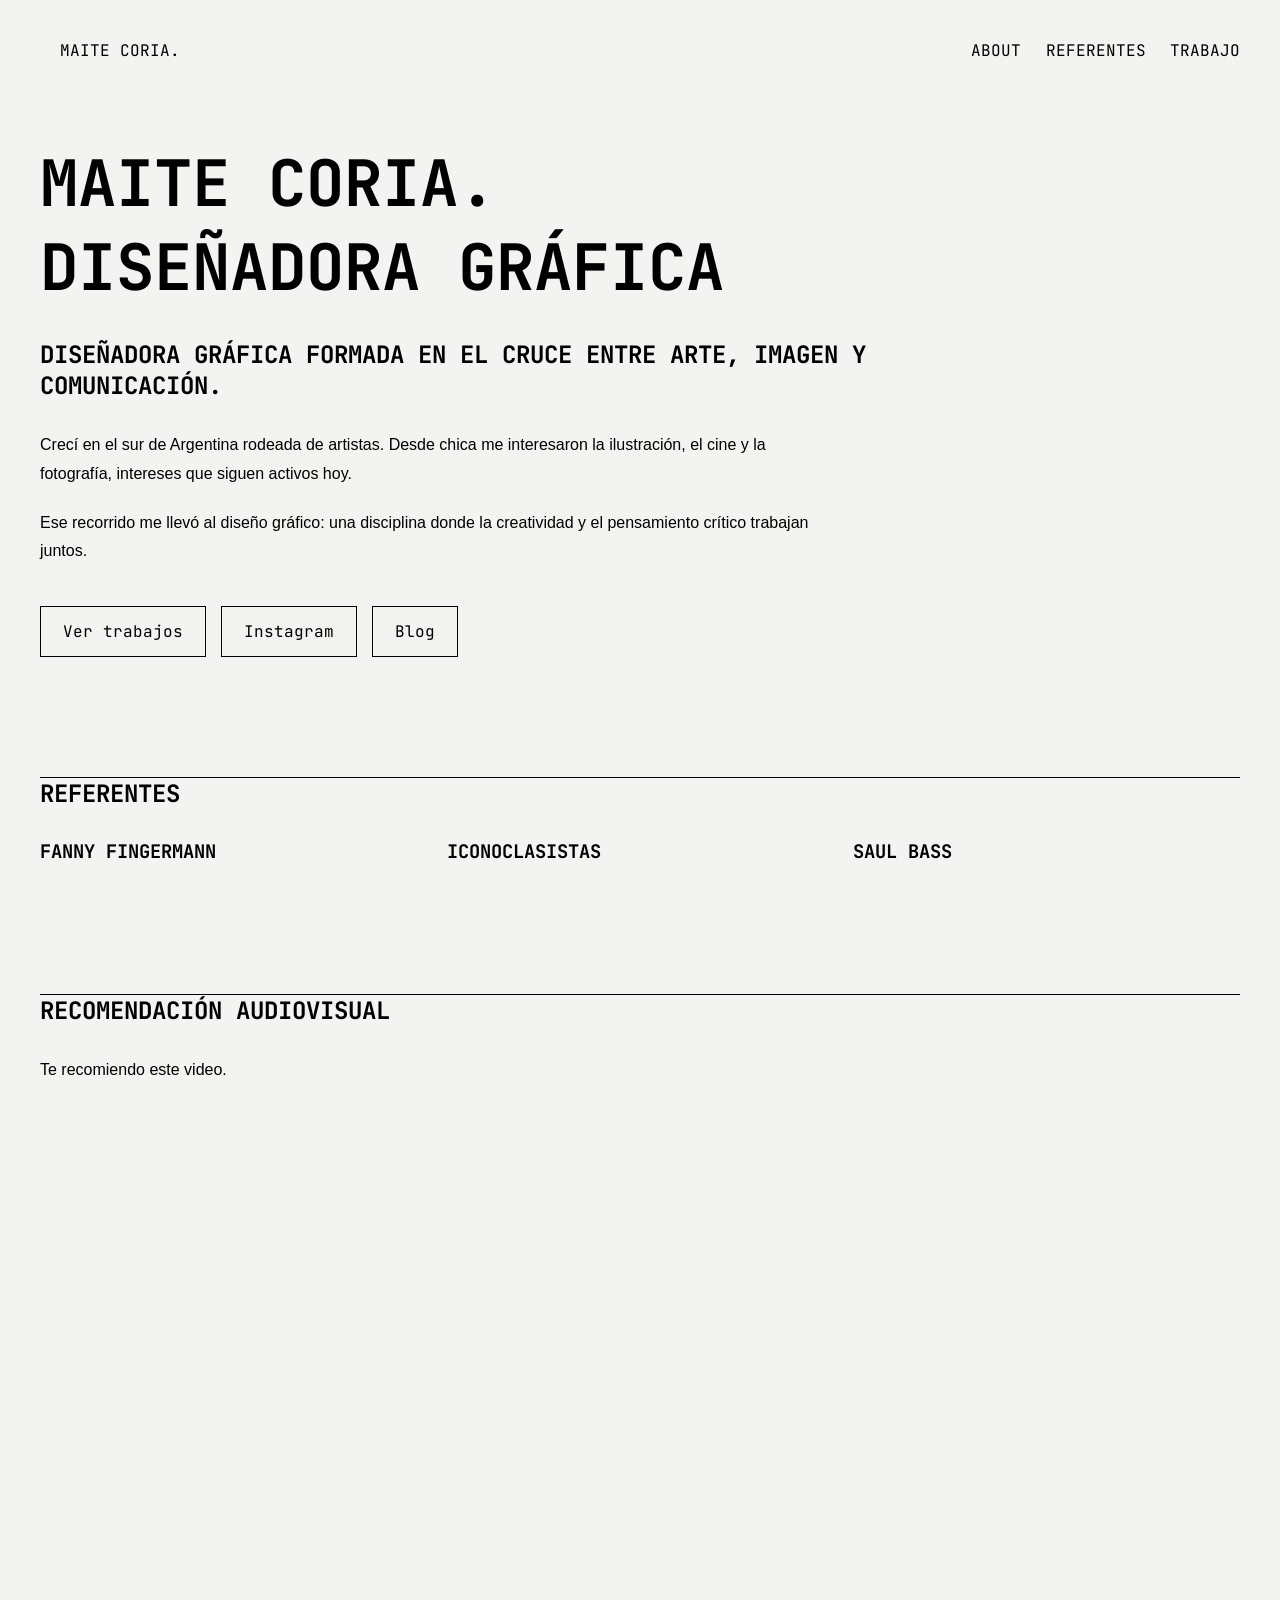
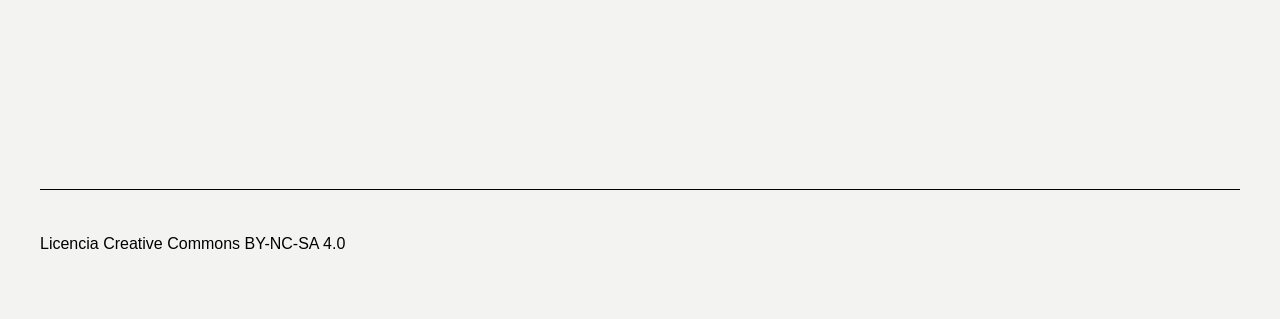
==== index.html @ cc435dad "Add files via upload" ====
<!DOCTYPE html>
<html lang="es">
<head>
<meta charset="UTF-8">
<meta name="viewport" content="width=device-width, initial-scale=1.0">
<title>Maite Coria. Diseñadora gráfica</title>

<link rel="preconnect" href="https://fonts.googleapis.com">
<link rel="preconnect" href="https://fonts.gstatic.com" crossorigin>

<link href="https://fonts.googleapis.com/css2?family=JetBrains+Mono:wght@300;400;500;700&family=Strichpunkt+Sans&display=swap" rel="stylesheet">

<link rel="stylesheet" href="estilos.css">
</head>

<body>

<header class="header">
<a href="index.html">Maite Coria.</a>

<nav>
<a href="#about">About</a>
<a href="#referentes">Referentes</a>
<a href="pagina2.html">Trabajo</a>
</nav>
</header>

<section id="about" class="about">
<h1>Maite Coria.<br>Diseñadora gráfica</h1>

<h2>Diseñadora gráfica formada en el cruce entre arte, imagen y comunicación.</h2>

<p>
Crecí en el sur de Argentina rodeada de artistas. Desde chica me interesaron la ilustración, el cine y la fotografía, intereses que siguen activos hoy.
</p>

<p>
Ese recorrido me llevó al diseño gráfico: una disciplina donde la creatividad y el pensamiento crítico trabajan juntos.
</p>

<div class="buttons">
<a href="pagina2.html">Ver trabajos</a>
<a href="https://www.instagram.com/coriaaam/" target="_blank">Instagram</a>
<a href="https://maitecoria.wordpress.com/" target="_blank">Blog</a>
</div>
</section>

<section id="referentes">
<h2>Referentes</h2>

<div class="grid">
<div>
<h3>Fanny Fingermann</h3>
</div>

<div>
<h3>Iconoclasistas</h3>
</div>

<div>
<h3>Saul Bass</h3>
</div>
</div>
</section>

<section>
<h2>Recomendación audiovisual</h2>

<p>Te recomiendo este video.</p>

<iframe width="100%" height="500" src="https://www.youtube.com/embed/8zB280huExA"></iframe>
</section>

<footer>
<p>
Licencia Creative Commons BY-NC-SA 4.0
</p>
</footer>

</body>
</html>
---- estilos.css ----
:root{
--title:'JetBrains Mono', monospace;
--text:'Strichpunkt Sans', sans-serif;
}

*{
margin:0;
padding:0;
box-sizing:border-box;
}

body{
padding:40px;
background:#f3f3f1;
color:#000;
font-family:var(--text);
}

.header{
display:flex;
justify-content:space-between;
margin-bottom:80px;
}

.header a,
nav a{
font-family:var(--title);
text-decoration:none;
color:#000;
margin-left:20px;
text-transform:uppercase;
}

h1,h2,h3{
font-family:var(--title);
text-transform:uppercase;
margin-bottom:30px;
}

h1{
font-size:4rem;
}

h2{
font-size:1.5rem;
max-width:900px;
}

p{
font-family:var(--text);
line-height:1.8;
max-width:800px;
margin-bottom:20px;
}

.about{
padding-bottom:120px;
border-bottom:1px solid #000;
}

.buttons{
margin-top:40px;
display:flex;
gap:15px;
flex-wrap:wrap;
}

.buttons a{
border:1px solid #000;
padding:14px 22px;
text-decoration:none;
color:#000;
font-family:var(--title);
}

.grid{
display:grid;
grid-template-columns:repeat(3,1fr);
gap:20px;
padding-bottom:100px;
border-bottom:1px solid #000;
}

.gallery{
display:grid;
grid-template-columns:repeat(2,1fr);
gap:20px;
margin-top:40px;
margin-bottom:40px;
}

.gallery img{
width:100%;
height:700px;
object-fit:cover;
filter:grayscale(100%);
}

iframe{
margin-top:20px;
margin-bottom:80px;
border:0;
}

footer{
margin-top:80px;
padding-top:40px;
border-top:1px solid #000;
}
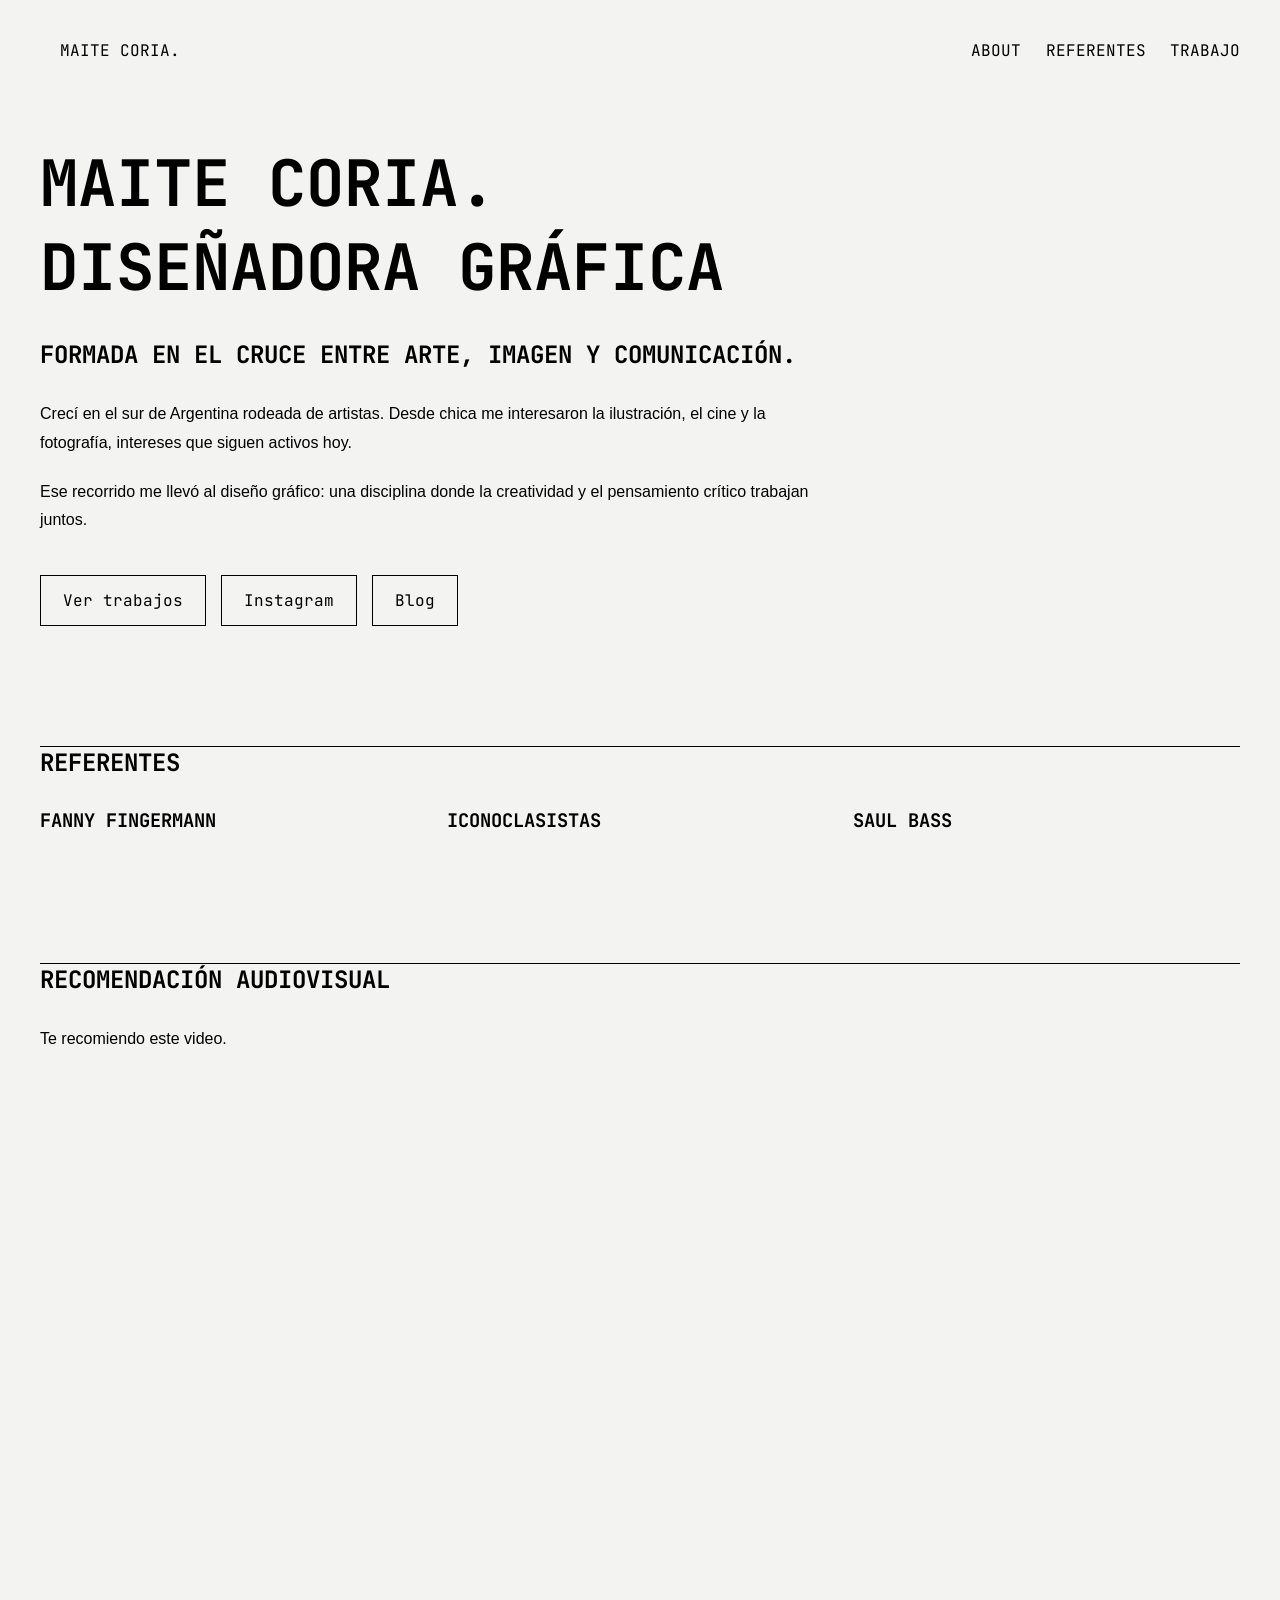
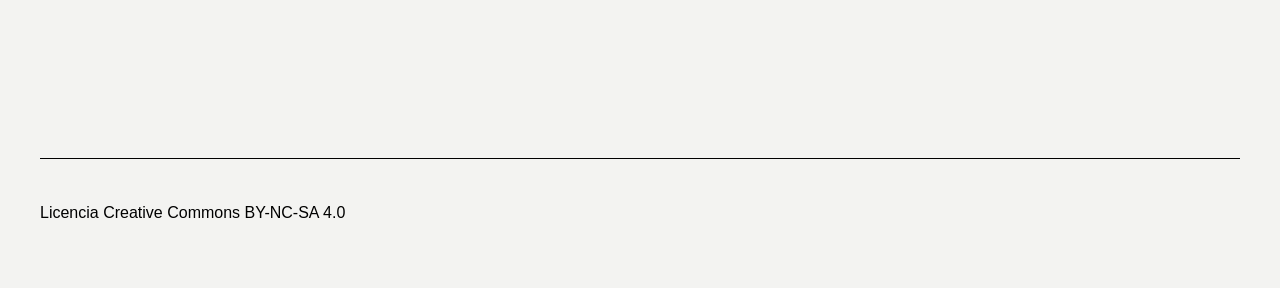
==== commit 9fda931d: "Update index.html" ====
--- a/index.html
+++ b/index.html
@@ -28,7 +28,7 @@
 <section id="about" class="about">
 <h1>Maite Coria.<br>Diseñadora gráfica</h1>
 
-<h2>Diseñadora gráfica formada en el cruce entre arte, imagen y comunicación.</h2>
+<h2>Formada en el cruce entre arte, imagen y comunicación.</h2>
 
 <p>
 Crecí en el sur de Argentina rodeada de artistas. Desde chica me interesaron la ilustración, el cine y la fotografía, intereses que siguen activos hoy.
--- a/estilos.css
+++ b/estilos.css
@@ -82,19 +82,20 @@
 border-bottom:1px solid #000;
 }
 
-.gallery{
-display:grid;
-grid-template-columns:repeat(2,1fr);
-gap:20px;
-margin-top:40px;
-margin-bottom:40px;
+.gallery-grid img{
+    width:100%;
+
+    height:700px;
+
+    object-fit:cover;
+
+    filter:grayscale(100%);
+
+    transition:0.3s ease;
 }
 
-.gallery img{
-width:100%;
-height:700px;
-object-fit:cover;
-filter:grayscale(100%);
+.gallery-grid img:hover{
+    filter:grayscale(0%);
 }
 
 iframe{
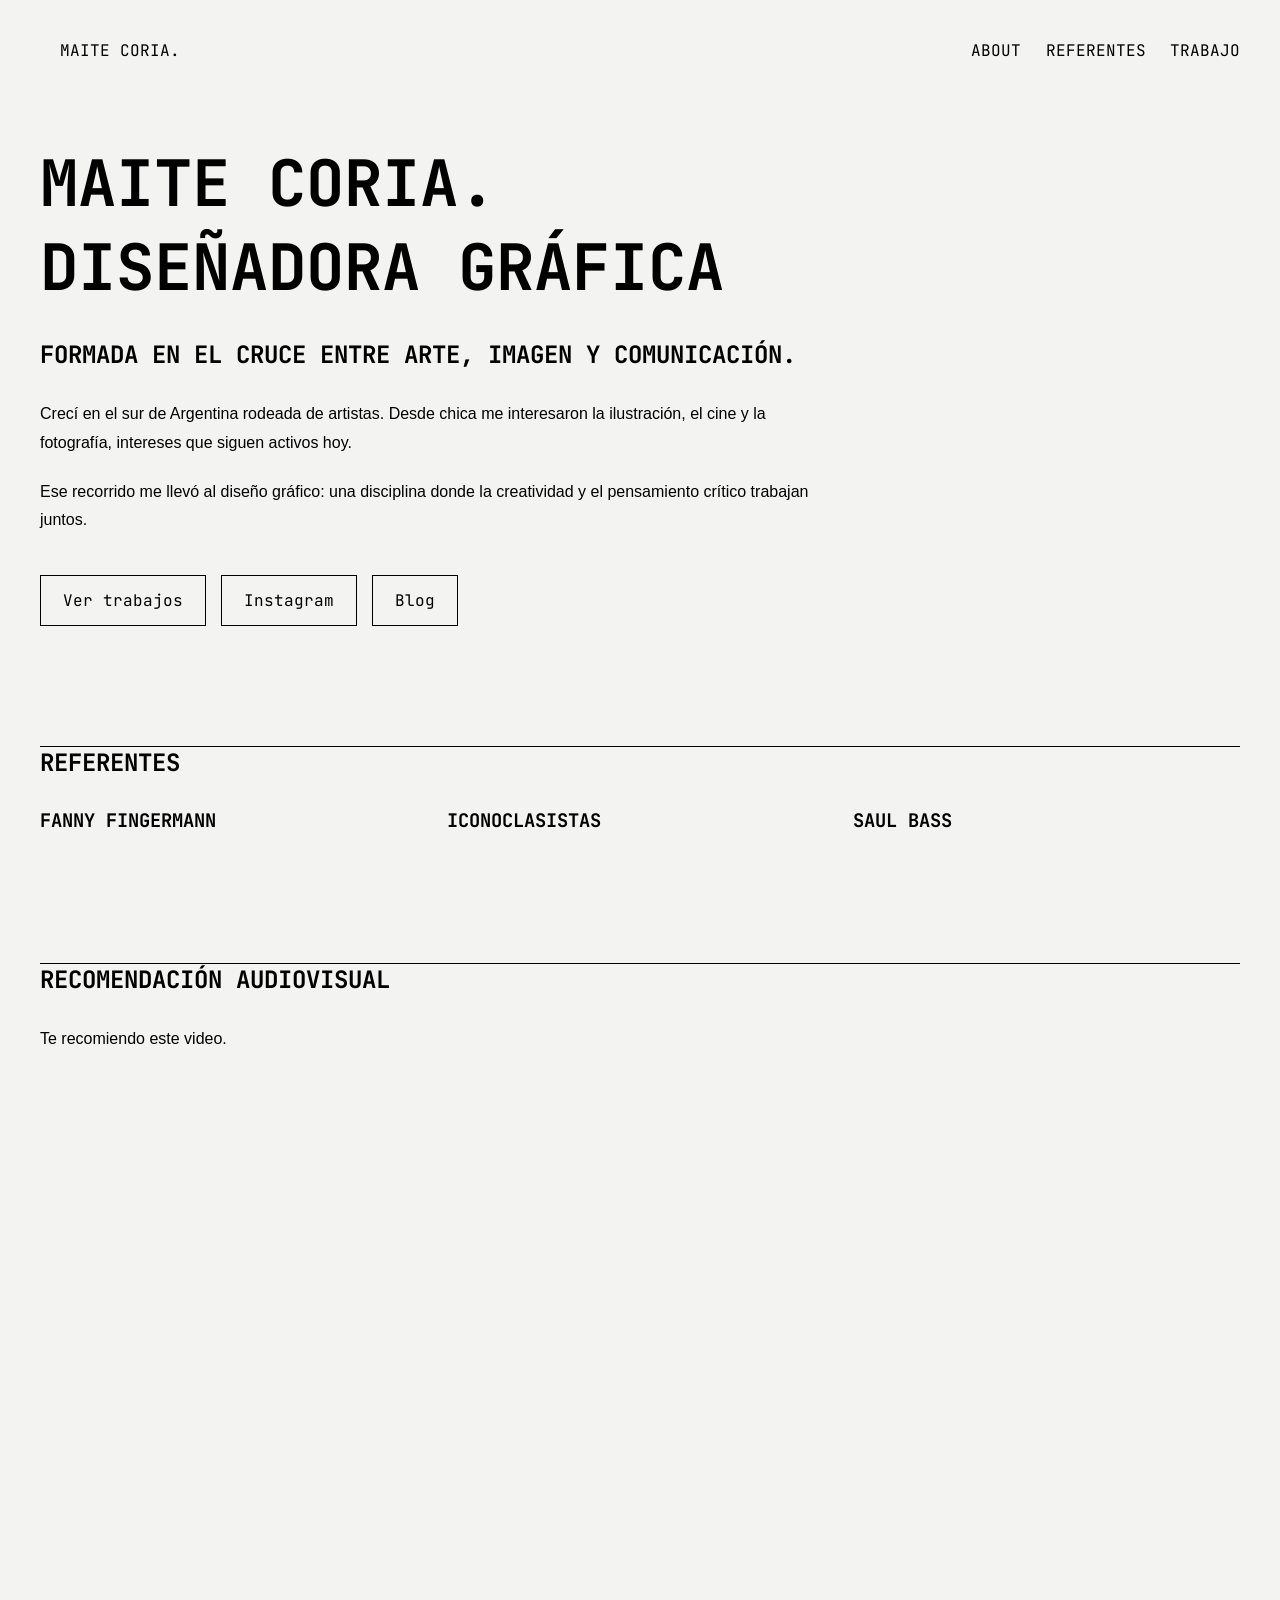
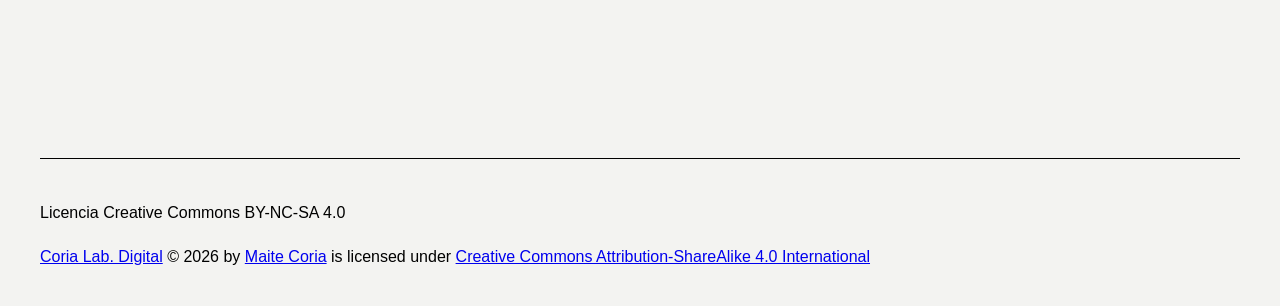
==== commit b3f7bd3a: "Update index.html" ====
--- a/index.html
+++ b/index.html
@@ -76,6 +76,6 @@
 Licencia Creative Commons BY-NC-SA 4.0
 </p>
 </footer>
-
+<a href="https://maitecoria.github.io/coriamaite/index.html">Coria Lab. Digital</a> © 2026 by <a href="https://www.instagram.com/coriaaam/">Maite Coria</a> is licensed under <a href="https://creativecommons.org/licenses/by-sa/4.0/">Creative Commons Attribution-ShareAlike 4.0 International</a><img src="https://mirrors.creativecommons.org/presskit/icons/cc.svg" alt="" style="max-width: 1em;max-height:1em;margin-left: .2em;"><img src="https://mirrors.creativecommons.org/presskit/icons/by.svg" alt="" style="max-width: 1em;max-height:1em;margin-left: .2em;"><img src="https://mirrors.creativecommons.org/presskit/icons/sa.svg" alt="" style="max-width: 1em;max-height:1em;margin-left: .2em;">
 </body>
 </html>
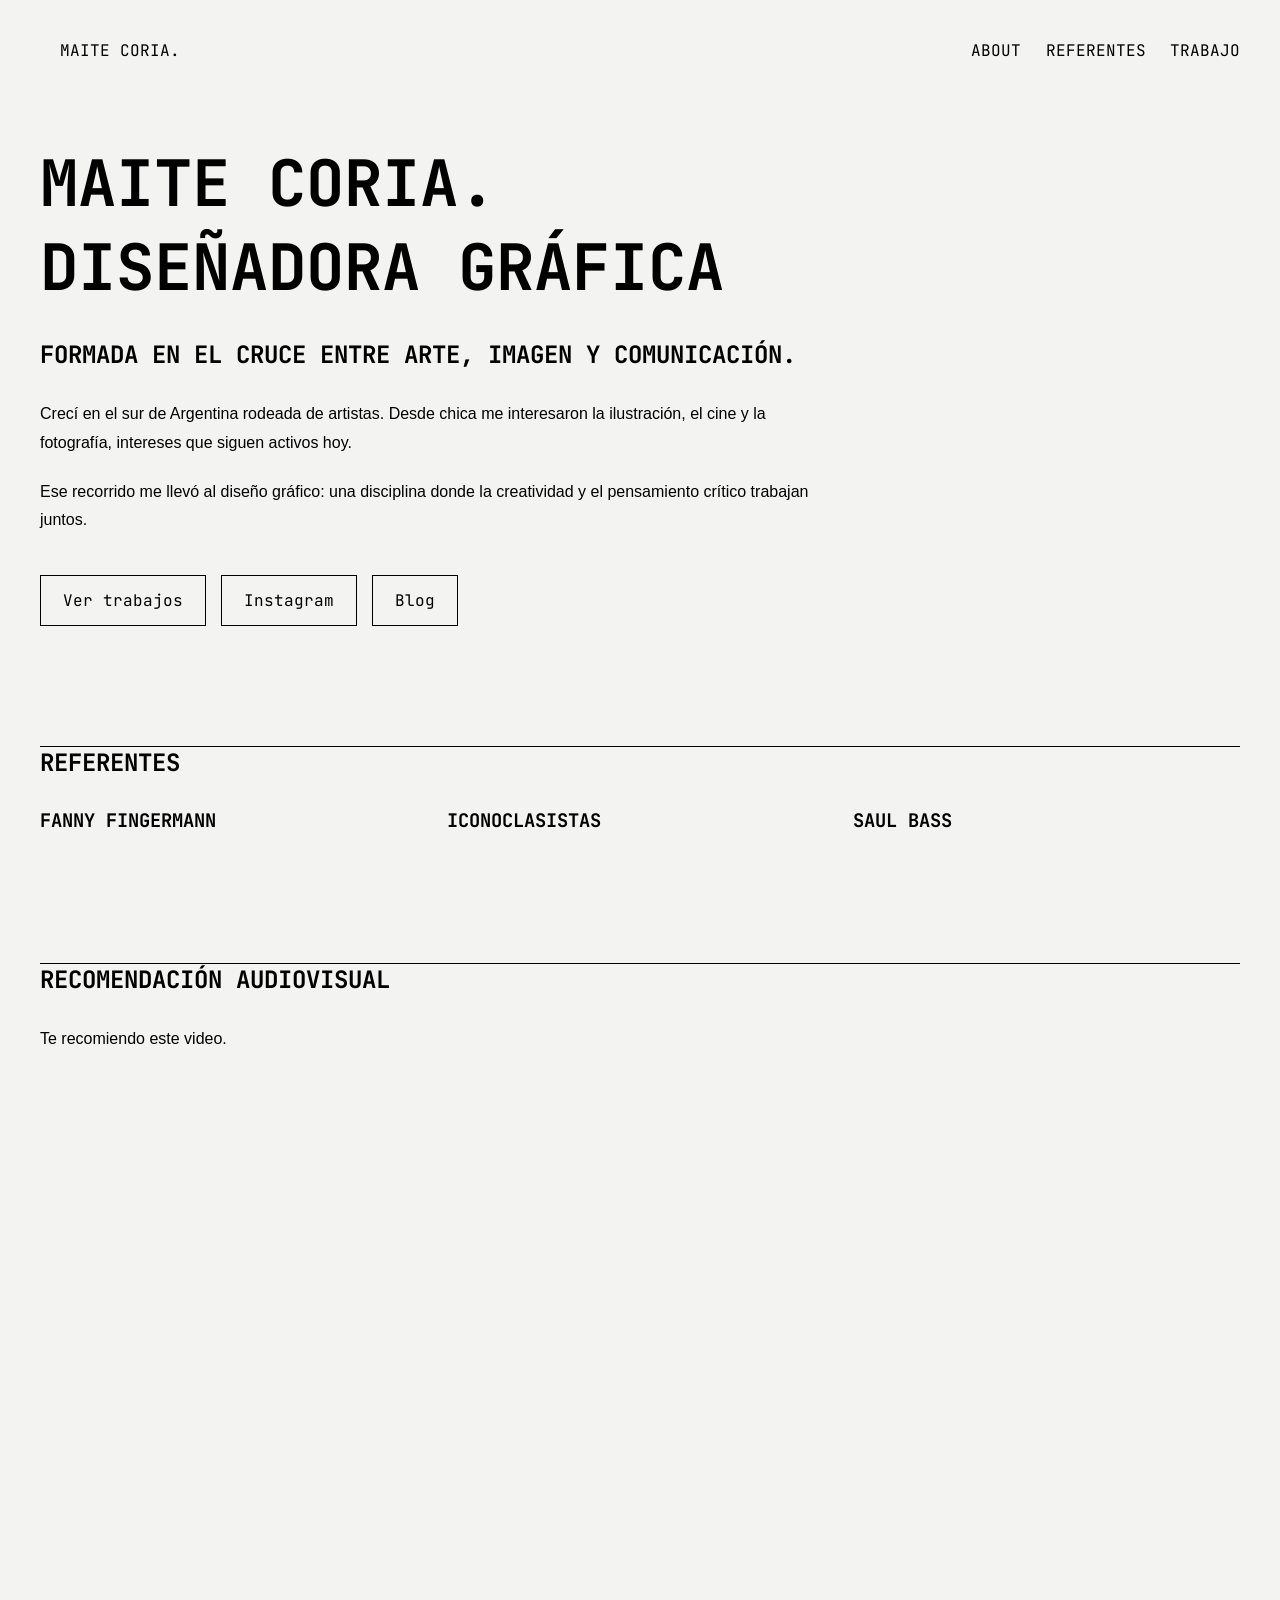
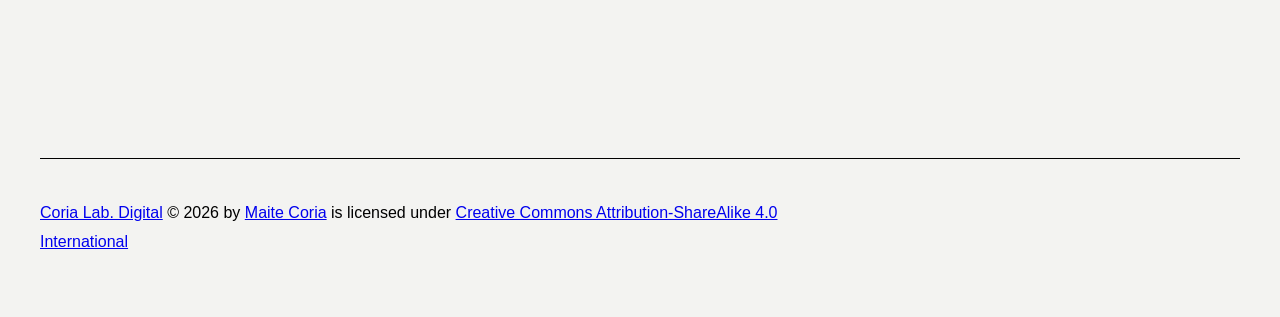
==== commit 9f009b3e: "Update index.html" ====
--- a/index.html
+++ b/index.html
@@ -73,9 +73,7 @@
 
 <footer>
 <p>
-Licencia Creative Commons BY-NC-SA 4.0
+<a href="https://maitecoria.github.io/coriamaite/index.html">Coria Lab. Digital</a> © 2026 by <a href="https://www.instagram.com/coriaaam/">Maite Coria</a> is licensed under <a href="https://creativecommons.org/licenses/by-sa/4.0/">Creative Commons Attribution-ShareAlike 4.0 International</a><img src="https://mirrors.creativecommons.org/presskit/icons/cc.svg" alt="" style="max-width: 1em;max-height:1em;margin-left: .2em;"><img src="https://mirrors.creativecommons.org/presskit/icons/by.svg" alt="" style="max-width: 1em;max-height:1em;margin-left: .2em;"><img src="https://mirrors.creativecommons.org/presskit/icons/sa.svg" alt="" style="max-width: 1em;max-height:1em;margin-left: .2em;">
 </p>
-</footer>
-<a href="https://maitecoria.github.io/coriamaite/index.html">Coria Lab. Digital</a> © 2026 by <a href="https://www.instagram.com/coriaaam/">Maite Coria</a> is licensed under <a href="https://creativecommons.org/licenses/by-sa/4.0/">Creative Commons Attribution-ShareAlike 4.0 International</a><img src="https://mirrors.creativecommons.org/presskit/icons/cc.svg" alt="" style="max-width: 1em;max-height:1em;margin-left: .2em;"><img src="https://mirrors.creativecommons.org/presskit/icons/by.svg" alt="" style="max-width: 1em;max-height:1em;margin-left: .2em;"><img src="https://mirrors.creativecommons.org/presskit/icons/sa.svg" alt="" style="max-width: 1em;max-height:1em;margin-left: .2em;">
 </body>
 </html>
--- a/estilos.css
+++ b/estilos.css
@@ -83,19 +83,15 @@
 }
 
 .gallery-grid img{
-    width:100%;
-
-    height:700px;
-
-    object-fit:cover;
-
-    filter:grayscale(100%);
-
-    transition:0.3s ease;
+width:100%;
+height:700px;
+object-fit:cover;
+filter:grayscale(100%);
+transition:0.3s ease;
 }
 
 .gallery-grid img:hover{
-    filter:grayscale(0%);
+filter:grayscale(0%);
 }
 
 iframe{
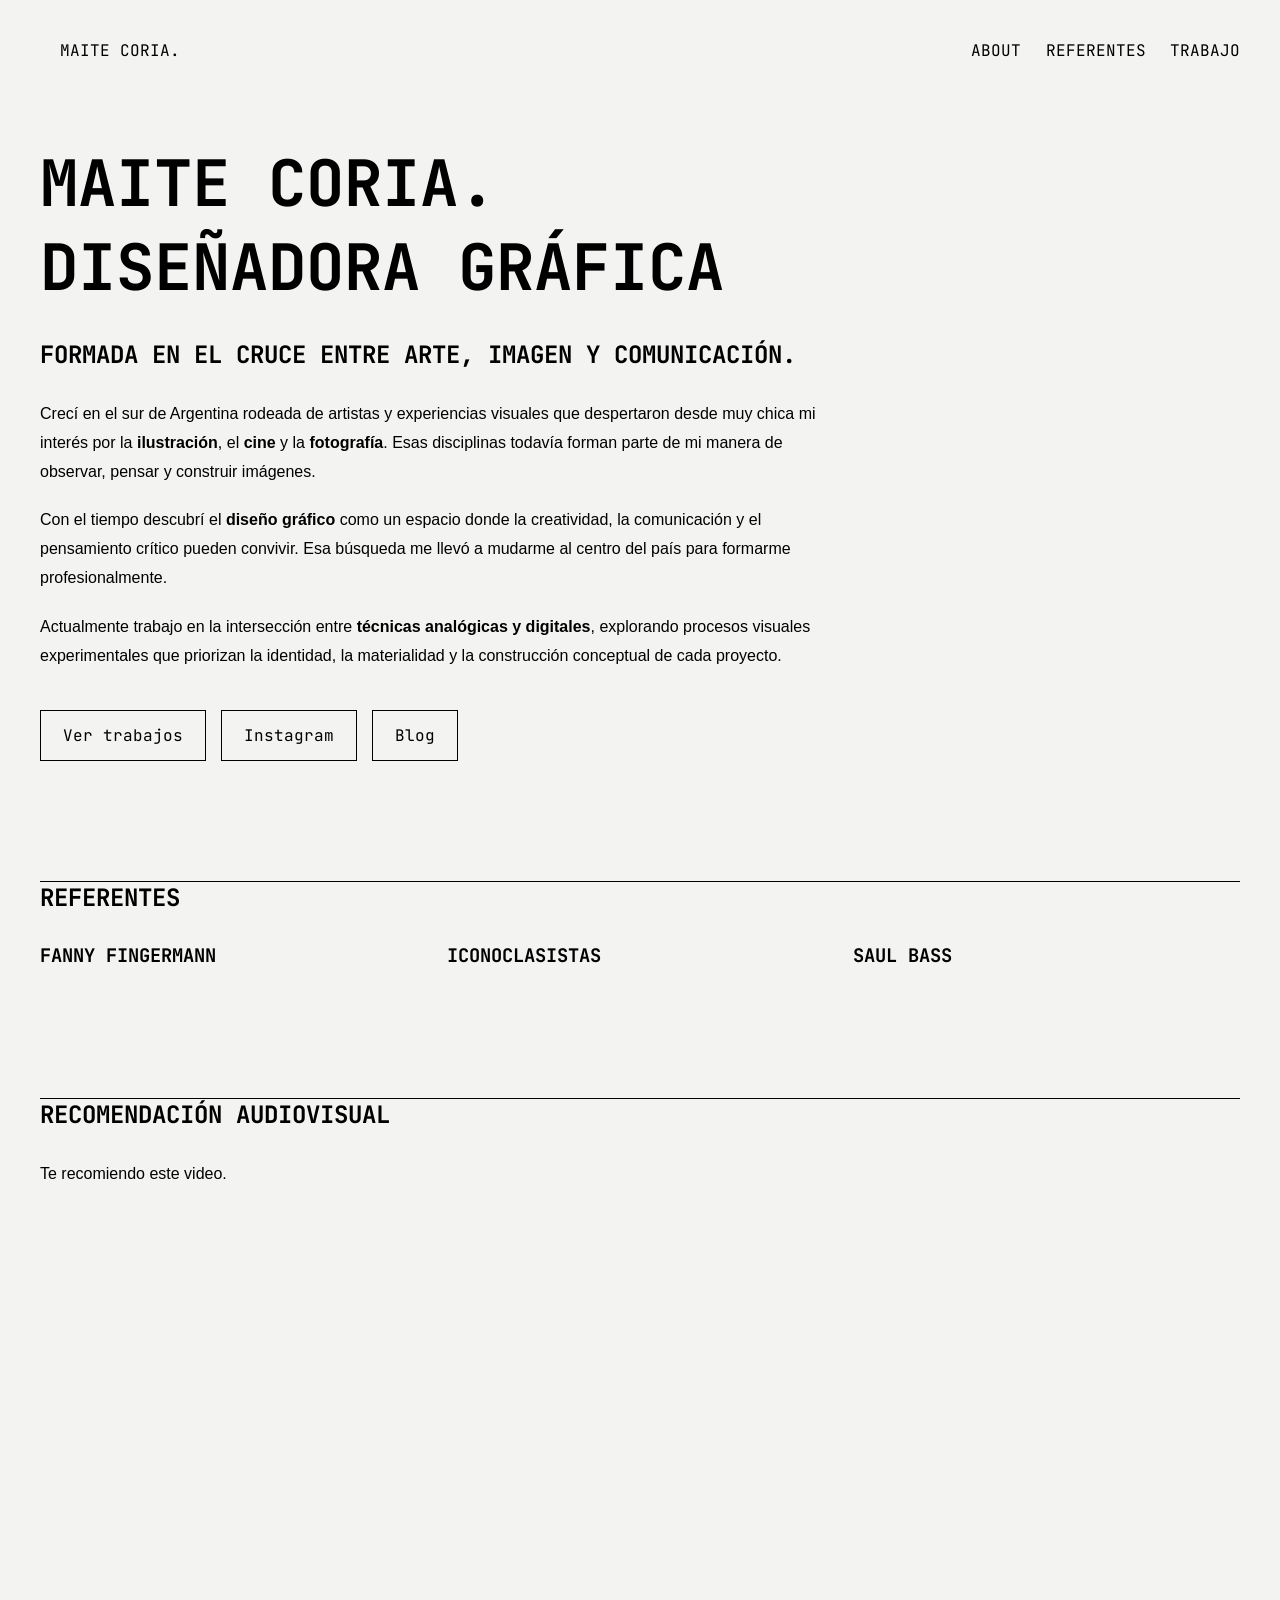
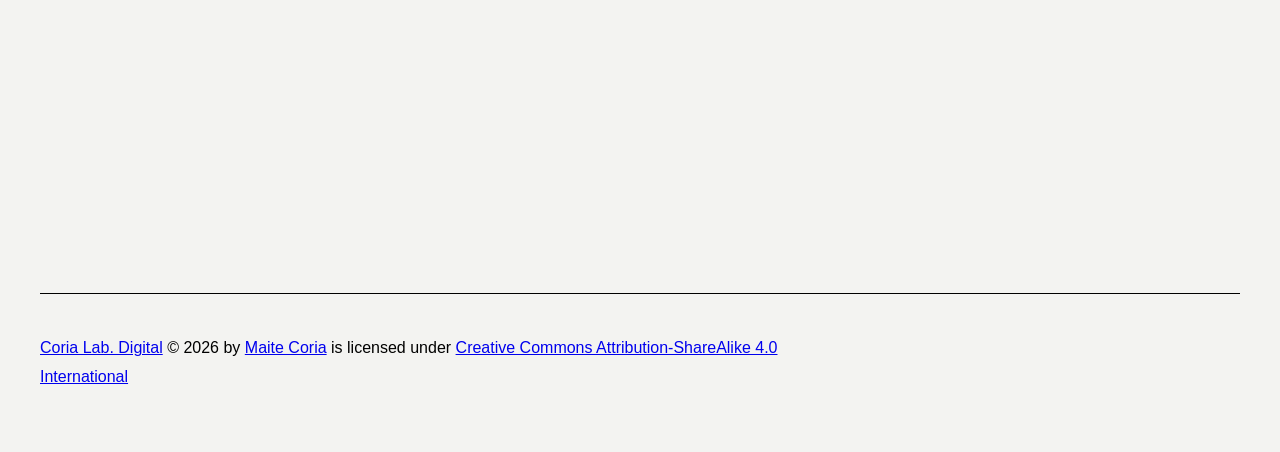
==== commit 32525723: "Update index.html" ====
--- a/index.html
+++ b/index.html
@@ -30,13 +30,36 @@
 
 <h2>Formada en el cruce entre arte, imagen y comunicación.</h2>
 
-<p>
-Crecí en el sur de Argentina rodeada de artistas. Desde chica me interesaron la ilustración, el cine y la fotografía, intereses que siguen activos hoy.
-</p>
+<div class="about-text">
 
-<p>
-Ese recorrido me llevó al diseño gráfico: una disciplina donde la creatividad y el pensamiento crítico trabajan juntos.
-</p>
+    <p>
+        Crecí en el sur de Argentina rodeada de artistas y experiencias visuales
+        que despertaron desde muy chica mi interés por la
+        <strong>ilustración</strong>, el
+        <strong>cine</strong> y la
+        <strong>fotografía</strong>.
+        Esas disciplinas todavía forman parte de mi manera de observar,
+        pensar y construir imágenes.
+    </p>
+
+    <p>
+        Con el tiempo descubrí el
+        <strong>diseño gráfico</strong>
+        como un espacio donde la creatividad,
+        la comunicación y el pensamiento crítico pueden convivir.
+        Esa búsqueda me llevó a mudarme al centro del país
+        para formarme profesionalmente.
+    </p>
+
+    <p>
+        Actualmente trabajo en la intersección entre
+        <strong>técnicas analógicas y digitales</strong>,
+        explorando procesos visuales experimentales
+        que priorizan la identidad, la materialidad
+        y la construcción conceptual de cada proyecto.
+    </p>
+
+</div>
 
 <div class="buttons">
 <a href="pagina2.html">Ver trabajos</a>
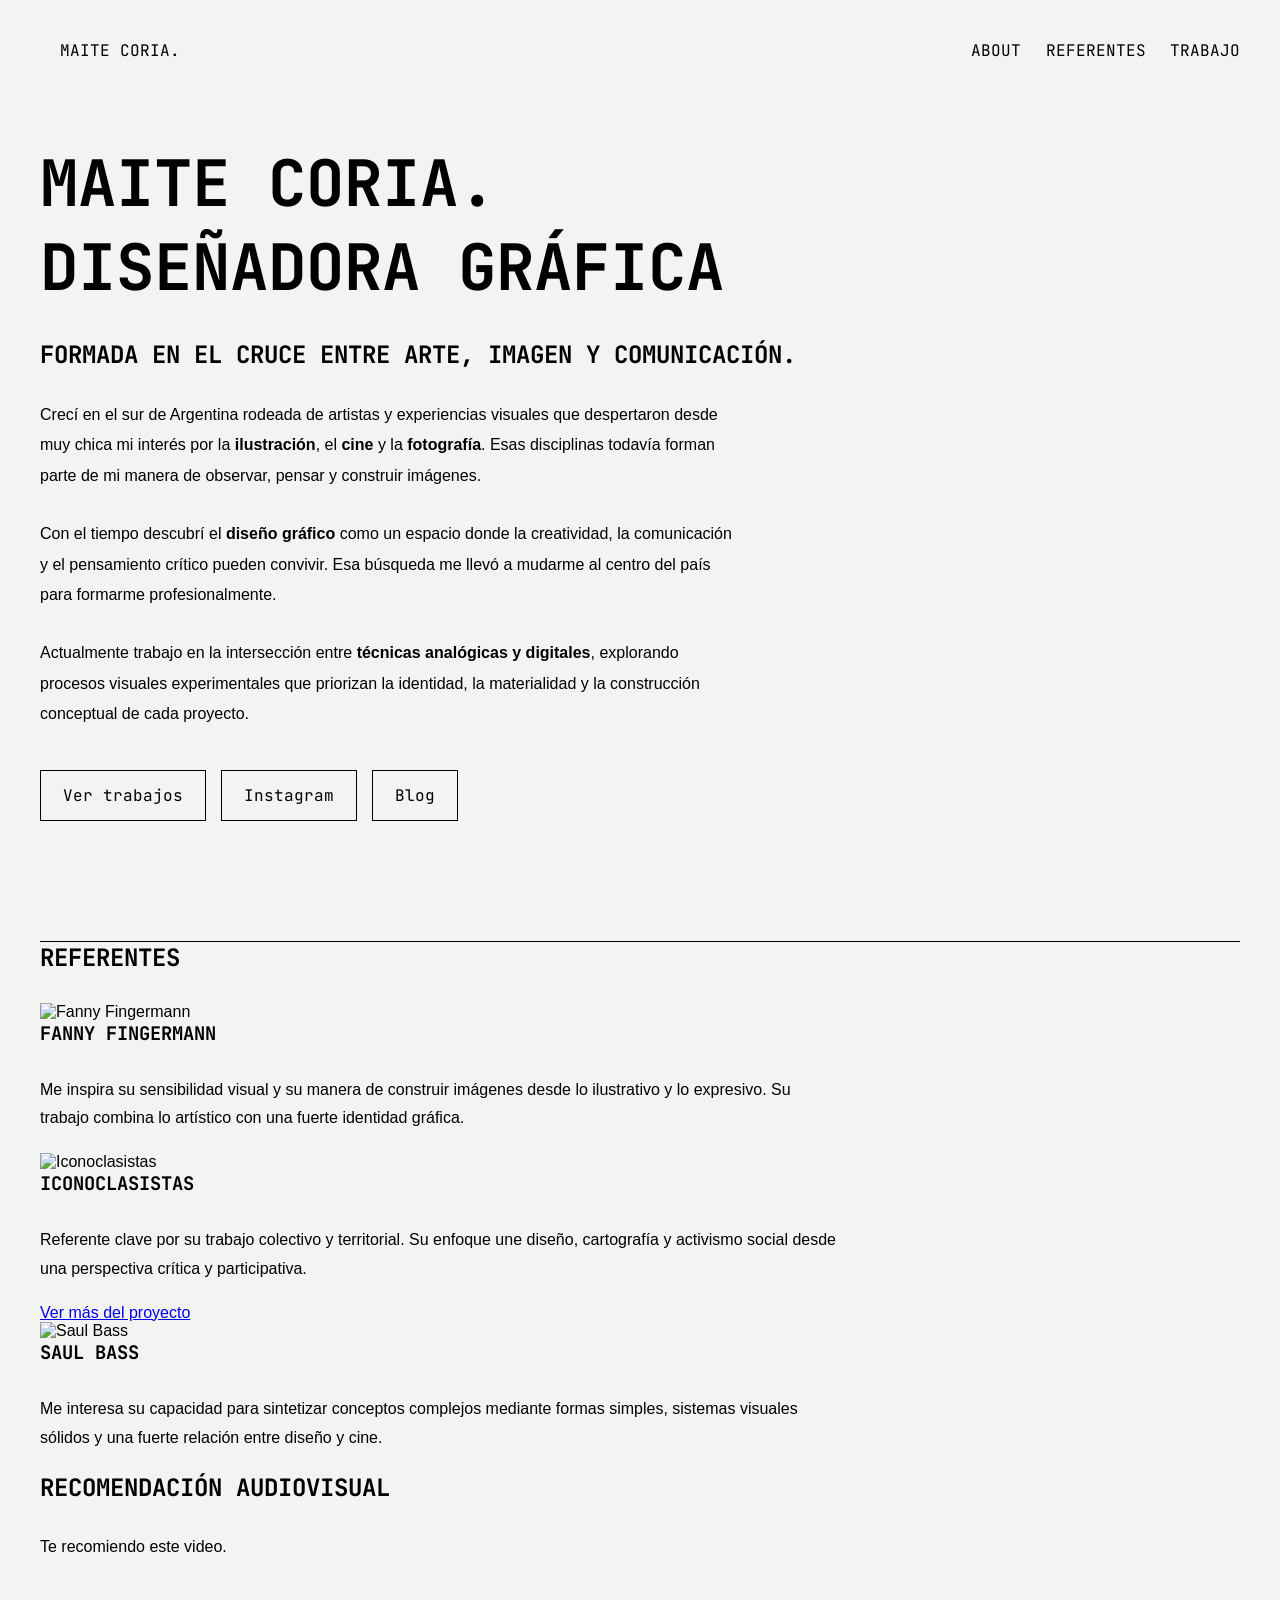
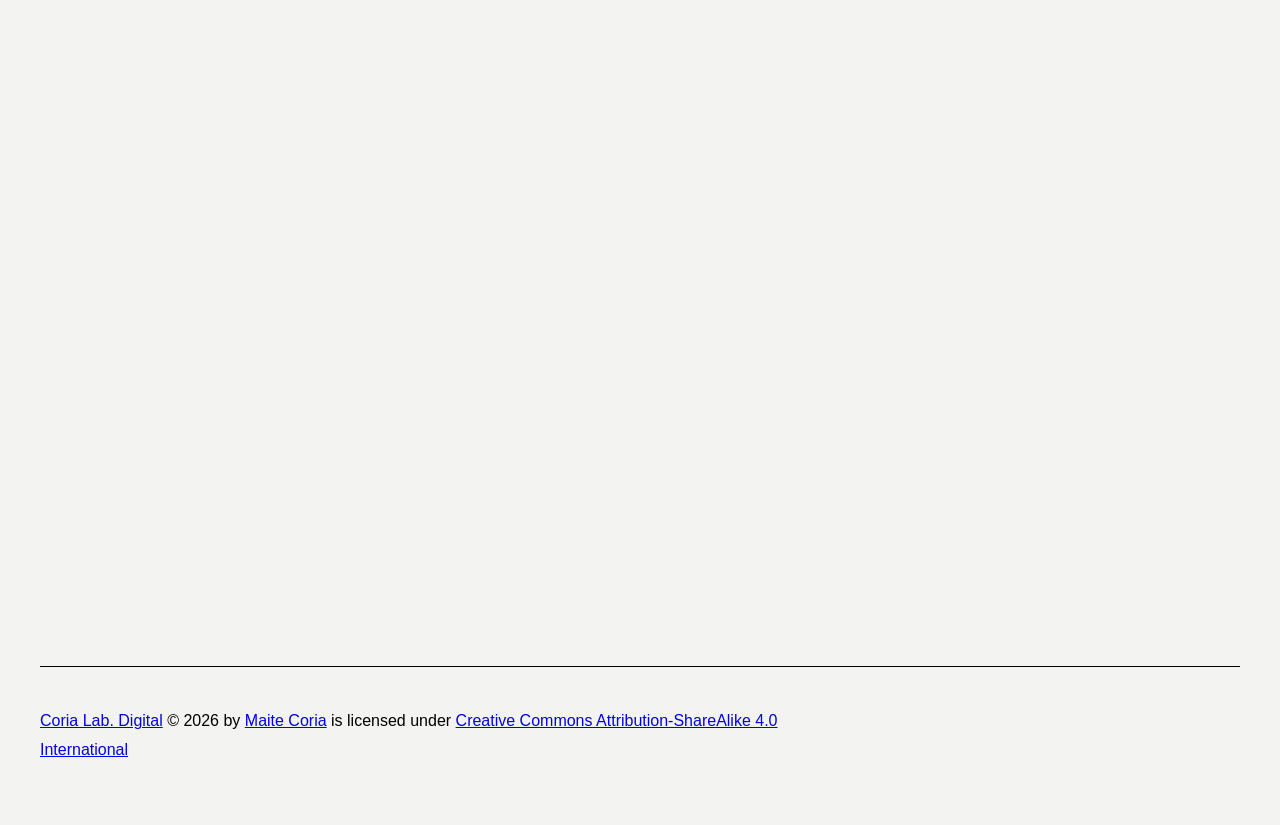
==== commit 83731d5b: "Update index.html" ====
--- a/index.html
+++ b/index.html
@@ -67,24 +67,81 @@
 <a href="https://maitecoria.wordpress.com/" target="_blank">Blog</a>
 </div>
 </section>
+<section id="referentes" class="references">
 
-<section id="referentes">
+<div class="section-header">
 <h2>Referentes</h2>
+</div>
+<div class="references-grid">
 
-<div class="grid">
-<div>
-<h3>Fanny Fingermann</h3>
-</div>
+ <!-- FANNY FINGERMANN -->
 
-<div>
-<h3>Iconoclasistas</h3>
-</div>
+        <article class="reference-card">
 
-<div>
-<h3>Saul Bass</h3>
-</div>
-</div>
-</section>
+            <img
+                src="imagenes/fanny.jpg"
+                alt="Fanny Fingermann">
+
+            <h3>Fanny Fingermann</h3>
+
+            <p>
+                Me inspira su sensibilidad visual y su manera de construir
+                imágenes desde lo ilustrativo y lo expresivo.
+                Su trabajo combina lo artístico con una fuerte identidad gráfica.
+            </p>
+
+        </article>
+
+
+
+        <!-- ICONOCLASISTAS -->
+
+        <article class="reference-card">
+
+            <img
+                src="imagenes/iconoclasistas.jpg"
+                alt="Iconoclasistas">
+
+            <h3>Iconoclasistas</h3>
+
+            <p>
+                Referente clave por su trabajo colectivo y territorial.
+                Su enfoque une diseño, cartografía y activismo social
+                desde una perspectiva crítica y participativa.
+            </p>
+
+            <a
+                href="https://iconoclasistas.net/"
+                target="_blank"
+                class="reference-link">
+
+                Ver más del proyecto
+
+            </a>
+
+        </article>
+
+
+
+        <!-- SAUL BASS -->
+
+        <article class="reference-card">
+
+            <img
+                src="imagenes/saulbass.jpg"
+                alt="Saul Bass">
+
+            <h3>Saul Bass</h3>
+
+            <p>
+                Me interesa su capacidad para sintetizar conceptos complejos
+                mediante formas simples, sistemas visuales sólidos
+                y una fuerte relación entre diseño y cine.
+            </p>
+
+        </article>
+
+    </div>
 
 <section>
 <h2>Recomendación audiovisual</h2>
--- a/estilos.css
+++ b/estilos.css
@@ -54,6 +54,16 @@
 margin-bottom:20px;
 }
 
+.about-text{
+max-width:700px;
+}
+
+.about-text p{
+line-height:1.9;
+margin-bottom:28px;
+font-size:1rem;
+}
+
 .about{
 padding-bottom:120px;
 border-bottom:1px solid #000;
